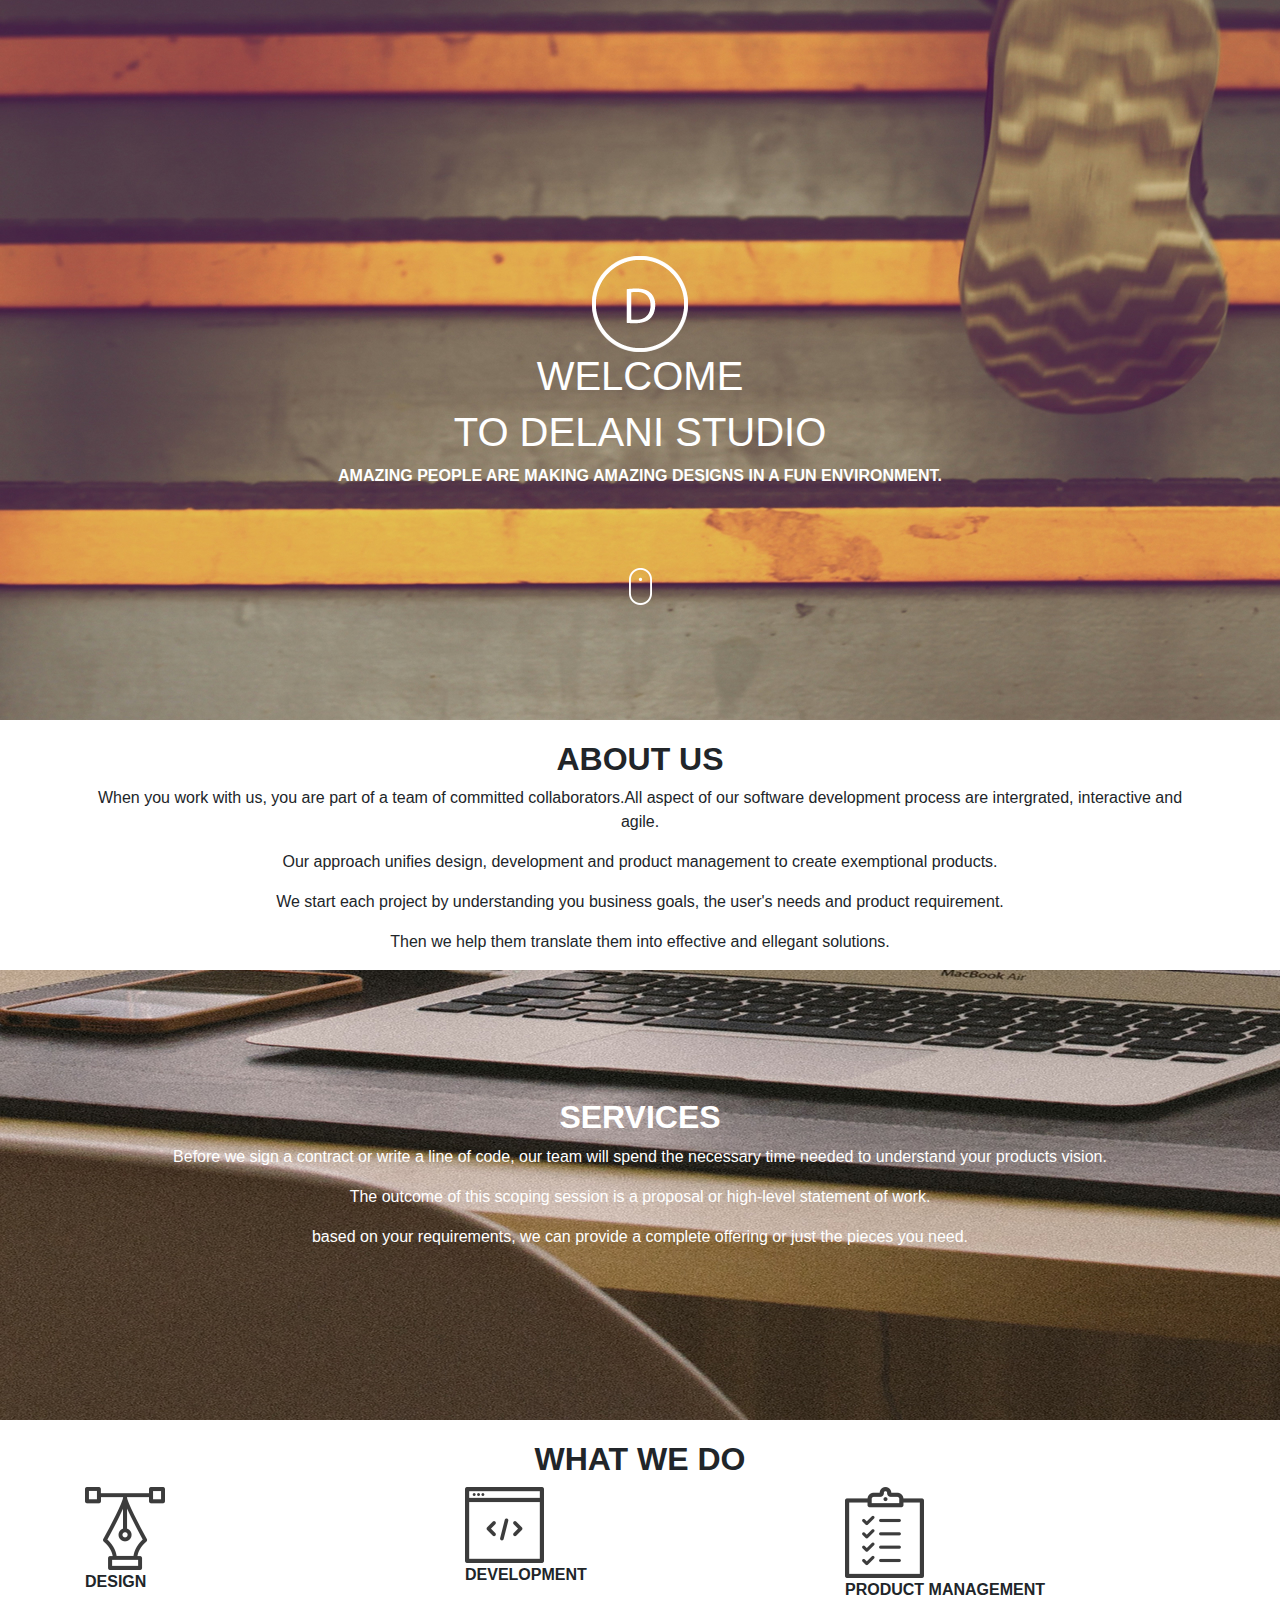
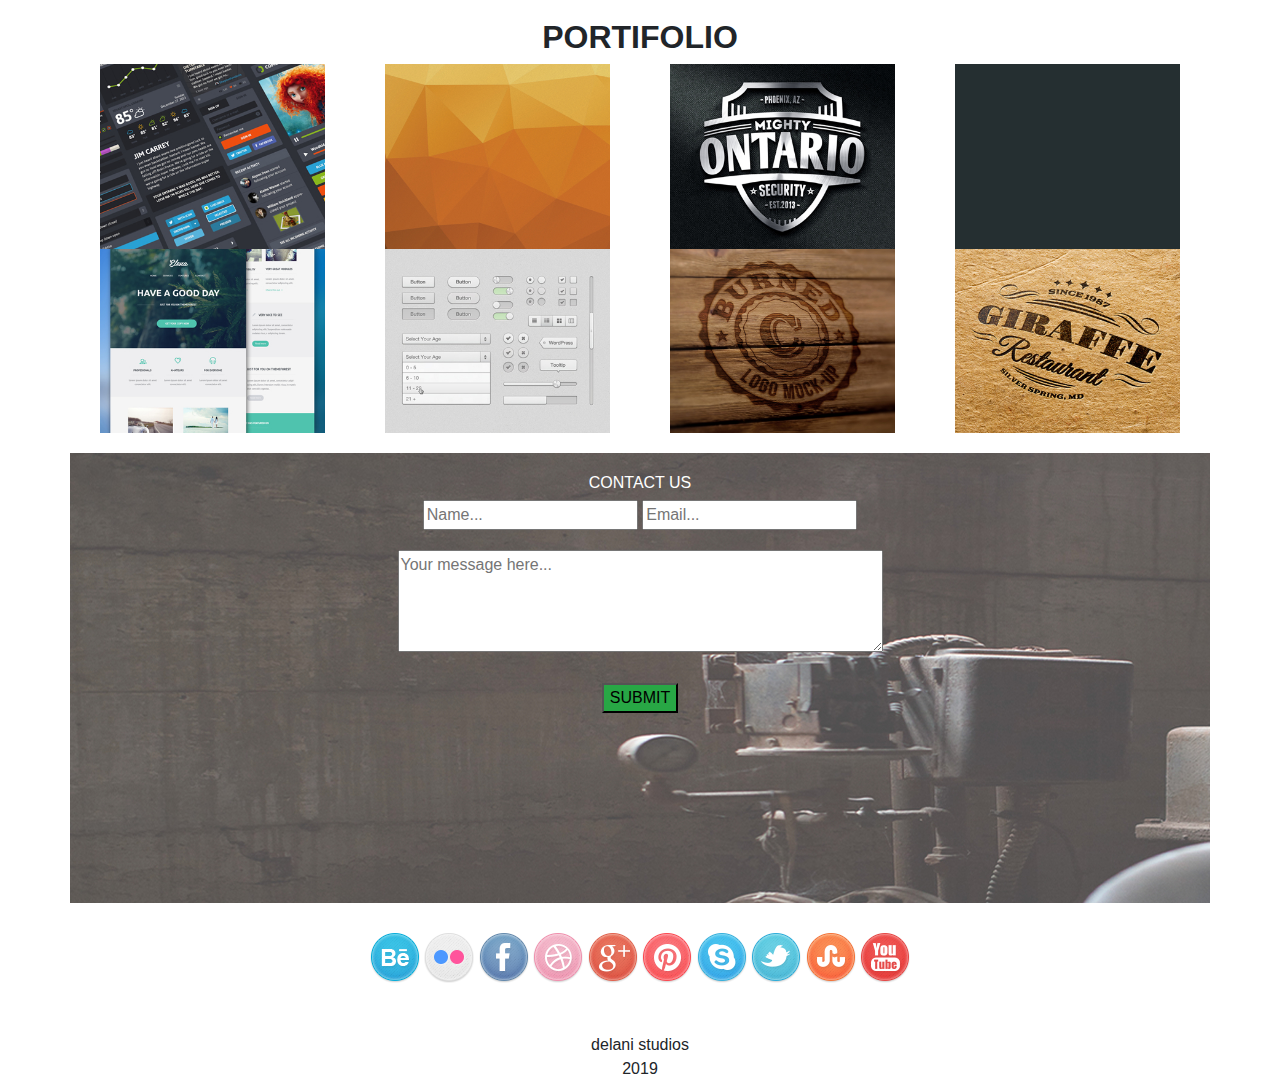
==== index.html @ 41ad9b21 "deleted the previous index.html" ====
<!DOCTYPE html>
<html lang="en">
  <head>
    <meta charset="UTF-8" />
    <meta name="viewport" content="width=device-width, initial-scale=1.0" />
    <meta http-equiv="X-UA-Compatible" content="ie=edge" />
    <title>Delani Studios</title>
    <link rel="stylesheet" href="css/bootstrap.css" />
    <link rel="stylesheet" href="css/styles.css" type="text/css" />
  </head>
  <body>
    <div class="para">
      <div class="intro">
        <img src="images/logo.png" alt="logo" />
        <h1>WELCOME</h1>
        <h1>TO DELANI STUDIO</h1>
        <p>AMAZING PEOPLE ARE MAKING AMAZING DESIGNS IN A FUN ENVIRONMENT.</p>
      </div>
      <div class="mouse">
        <img src="images/mouse_click.png" alt="mouse_click" />
      </div>
    </div>
    <div class="container">
      <div class="about">
        <h2>ABOUT US</h2>
        <p>
          When you work with us, you are part of a team of committed
          collaborators.All aspect of our software development process are
          intergrated, interactive and agile.
        </p>
        <p>
          Our approach unifies design, development and product management to
          create exemptional products.
        </p>
        <p>
          We start each project by understanding you business goals, the user's
          needs and product requirement.
        </p>
        <p>
          Then we help them translate them into effective and ellegant
          solutions.
        </p>
      </div>
    </div>
    <div class="services">
      <div id="services">
        <h2>SERVICES</h2>
        <p>
          Before we sign a contract or write a line of code, our team will spend
          the necessary time needed to understand your products vision.
        </p>
        <p>
          The outcome of this scoping session is a proposal or high-level
          statement of work. 
          <p>based on your requirements, we can provide a
          complete offering or just the pieces you need. </p>
        </p>
      </div>
    </div>
    
    <div class="container doing">
        <h2>WHAT WE DO</h2>
        <div class="row">
          <div class="col-md-4">
            <figure class="image-hover">
                  <img src="images/design_icon.png" class="image001">
                  <figcaption>DESIGN</figcaption>
              <div class="para001">
                  <p>Our design practice offers a full range of services including brand strategy,interaction and
                    visual design and
                    user experience testing.
                    Throughout your projects,our designers create and implement visual design and workflows,solicit
                    users feedback
                    and work with you to make sure what gets build is what is needed</p>
              </div>
            </figure>
          </div>
          <div class="col-md-4">
            <figure>
                <img src="images/dev_icon.png" class="image002">
                <figcaption>DEVELOPMENT</figcaption>
              <div class="para002">
                  <P>All engineers are fluent in the latest enterprise,mobile and web development technologies.<br>
                    They collaborate with your team to write and improve code on a daily basis,using proven
                    practices such as
                    test-driven development and pair programming.<p>
              </div>
            </figure>
          </div>
          <div class="col-md-4">
            <figure>
                <img src="images/product_icon.png" class="image003">
                <figcaption>PRODUCT MANAGEMENT</figcaption>
                <div class="para003">
                    <p>Planning and development is iterative. Because we are constantly coding and testing,the products
                      we build are
                      always ready to go live
                      the iterative process allows for changes as business requirements revolve</p>
                </div>
            </figure>
          </div>
        </div>
      </div>
      <div class="container">
        <h2>PORTIFOLIO</h2>
        <div class="row top">
                <div class="col-md-3">
         <div class="container croseover">
            <img src="images/work1.jpg" class="image img-fluid" >
            <div class="middle">
                <div class="road">Project App</div>
            </div>
          </div>
        </div>
        <div class="col-md-3">
          <div class="container croseover">
               <img src="images/work2.jpg"  class="image img-fluid">
               <div class="middle">
                   <div class="road">Project Orange</div>
               </div>
             </div>
           </div>
             <div class="col-md-3">
              <div class="container  croseover">
                   <img src="images/work3.jpg"  class="image img-fluid" >
                   <div class="middle">
                       <div class="road">Mighty Ontario</div>
               </div>
               </div>
           </div>
               <div class="col-md-3">
             <div class="container  croseover">
                       <img src="images/work4.jpg" class="image  img-fluid">
                       <div class="middle">
                           <div class="road">Project Black</div>
                       </div>
                   </div>
               </div>
               </div>
               <div class="row">
                       <div class="col-md-3">
                    <div class="container croseover">
                       <img src="images/work5.jpg" class="image  img-fluid">
                           <div class="middle">
                               <div class="road">Project Elexa</div>
                       </div>
                   </div>
               </div>
                   <div class="col-md-3">
                  <div class="container croseover">
                               <img src="images/work6.jpg" class="image img-fluid">
                               <div class="middle">
                                   <div class="road">Scroller</div>
                     </div>
                </div>
               </div>
                <div class="col-md-3">
              <div class="container croseover">
                       <img src="images/work7.jpg" class="image img-fluid">
                       <div class="middle">
                           <div class="road">Burned</div>
                   </div>
               </div>
           </div>
               <div class="col-md-3">
              <div class="container  croseover">
                       <img src="images/work8.jpg" class="image  img-fluid">
                           <div class="middle">
                               <div class="road">Giraffe</div>
                    </div>
               </div>
           </div>
           </div>
     </div>
     <div class="container">
       <div class="row">
         <div class="contact">
            <h6>CONTACT US</h6>
            <form id="contactUs">
                <div id="info">
                    <input id="name" type="text" placeholder="Name...">
                    <input id="email" type="text" placeholder="Email..."> <br>
                </div> 
                <textarea id="textarea" type="text" placeholder="Your message here..." cols="50" rows="4"></textarea>
                <br></br>
                <button id="button" class="bg-success" onclick="submit">SUBMIT</button>
            </form>
         </div>
       </div>
     </div>
     <div class="container-fluid  socio">
        <img src="images/behance.png" alt="" class="img-fluid">
        <img src="images/flickr.png" alt="" class="img-fluid">
        <img src="images/facebook.png" alt="" class="img-fluid">
       <img src="images/dribble.png" alt="" class="img-fluid">
       <img src="images/g_plus.png" alt="" class="img-fluid">
       <img src="images/pinterest.png" alt="" class="img-fluid">
       <img src="images/skype.png" alt="" class="img-fluid">
       <img src="images/twitter.png" alt="" class="img-fluid">
       <img src="images/stumble_upon.png" alt="" class="img-fluid">
       <img src="images/you_tube.png" alt="" class="img-fluid">
</div>
<footer>
  <div>
    delani studios <br>
    2019
  </div>
</footer>
    
      <script src="js/jquery-3.3.1.js"></script>
      <script src="js/script.js"></script>
  </body>
</html>
---- css/styles.css ----
.para {
  background-image: url("/images/h_img.jpg");
  background-repeat: no-repeat;
  height: 80vh;
}

.intro {
  text-align: center;
  color: white;
  padding-top: 20%;
  font-weight: bolder;
}
.mouse {
  text-align: center;
  padding: 5%;
}
.about {
  text-align: center;
  padding-top: 20px;
}
h2 {
  font-weight: bolder;
  text-align: center;
}
.services {
  background-image: url("/images/s_image.jpg");
  background-repeat: no-repeat;
  height: 50vh;
}
#services {
  text-align: center;
  padding-top: 10%;
  color: white;
}
.doing {
  padding-top: 20px;
}
figcaption {
  font-weight: bolder;
}
.contact {
  background-image: url("/images/c_image.jpg");
  background-repeat: no-repeat;
  height: 50vh;
  width: 200vh;
  margin-top: 20px;
  padding-top: 20px;
  color: white;
  text-align: center;
}
.socio{
  display: block;
  margin-top: 30px;
  text-align: center;
  
}
footer{
  text-align: center;
  margin-top: 50px;
}
#info{
  padding-bottom: 20px;
}
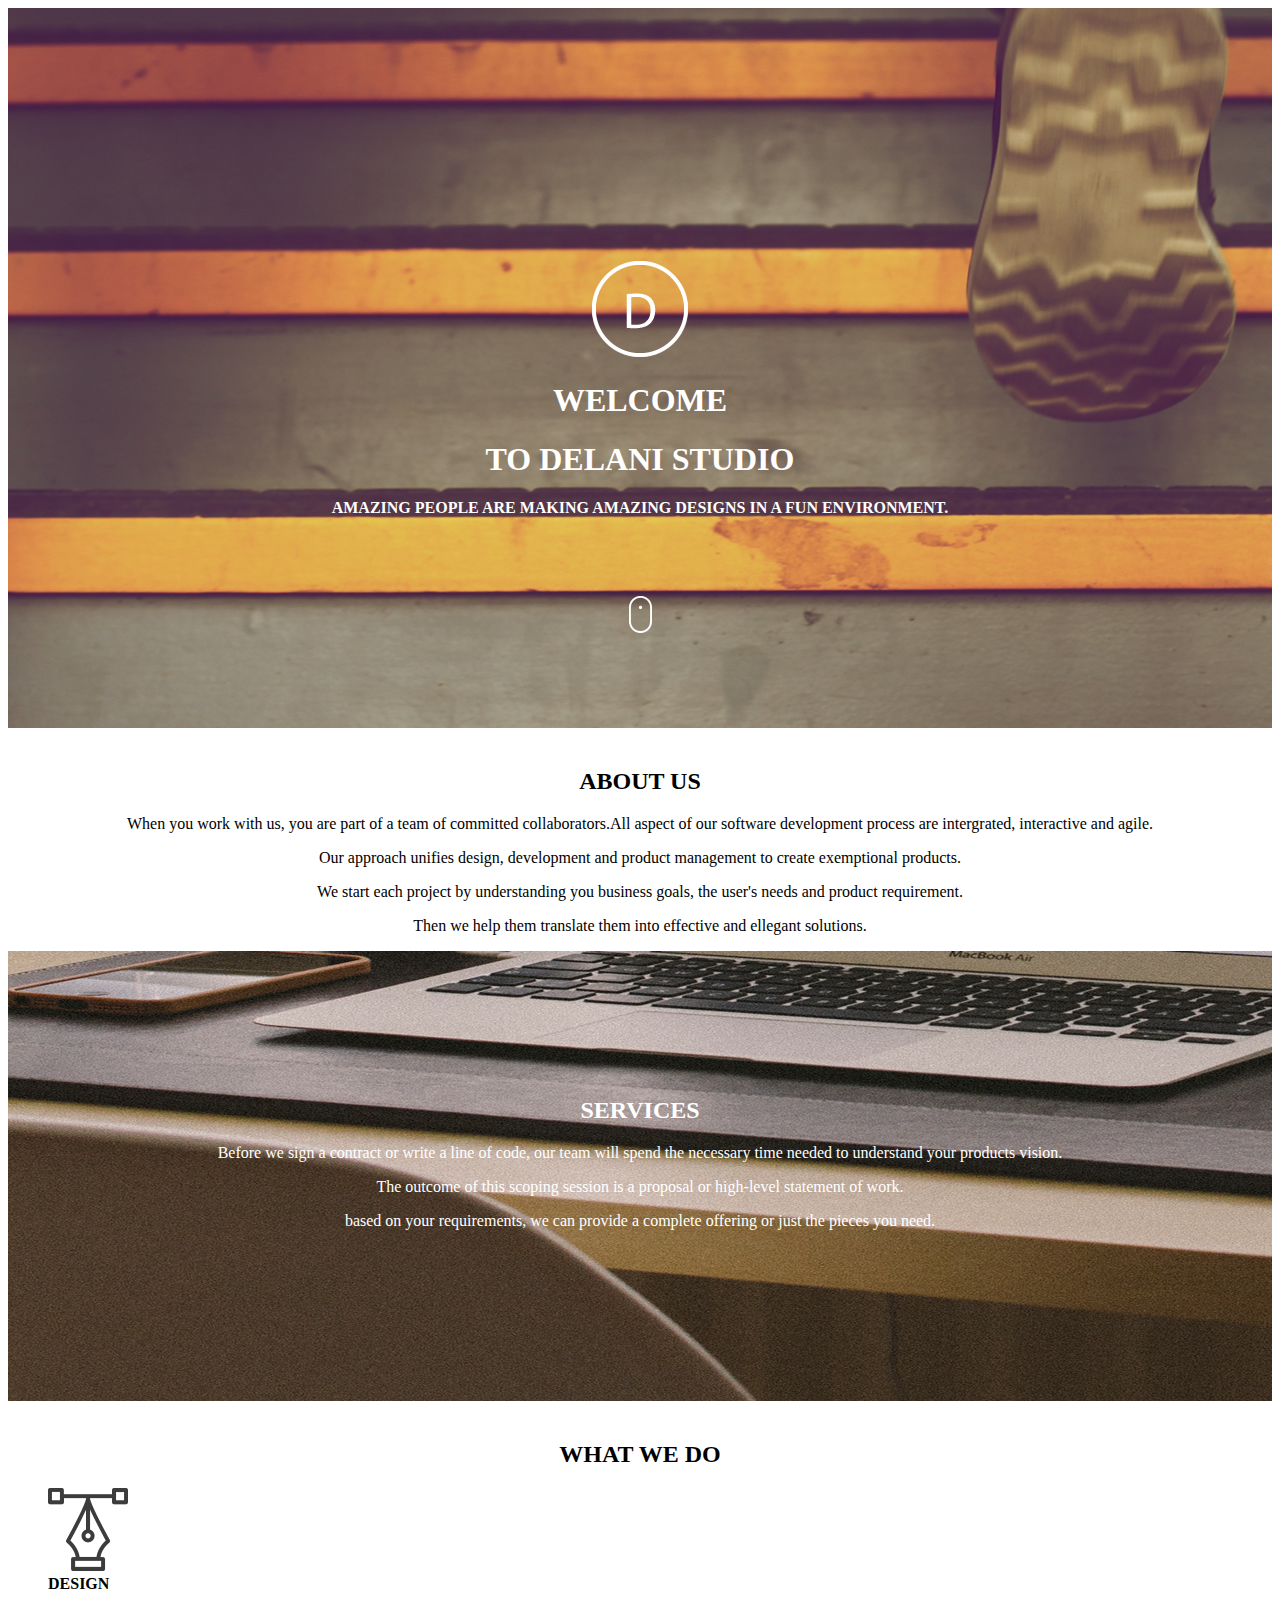
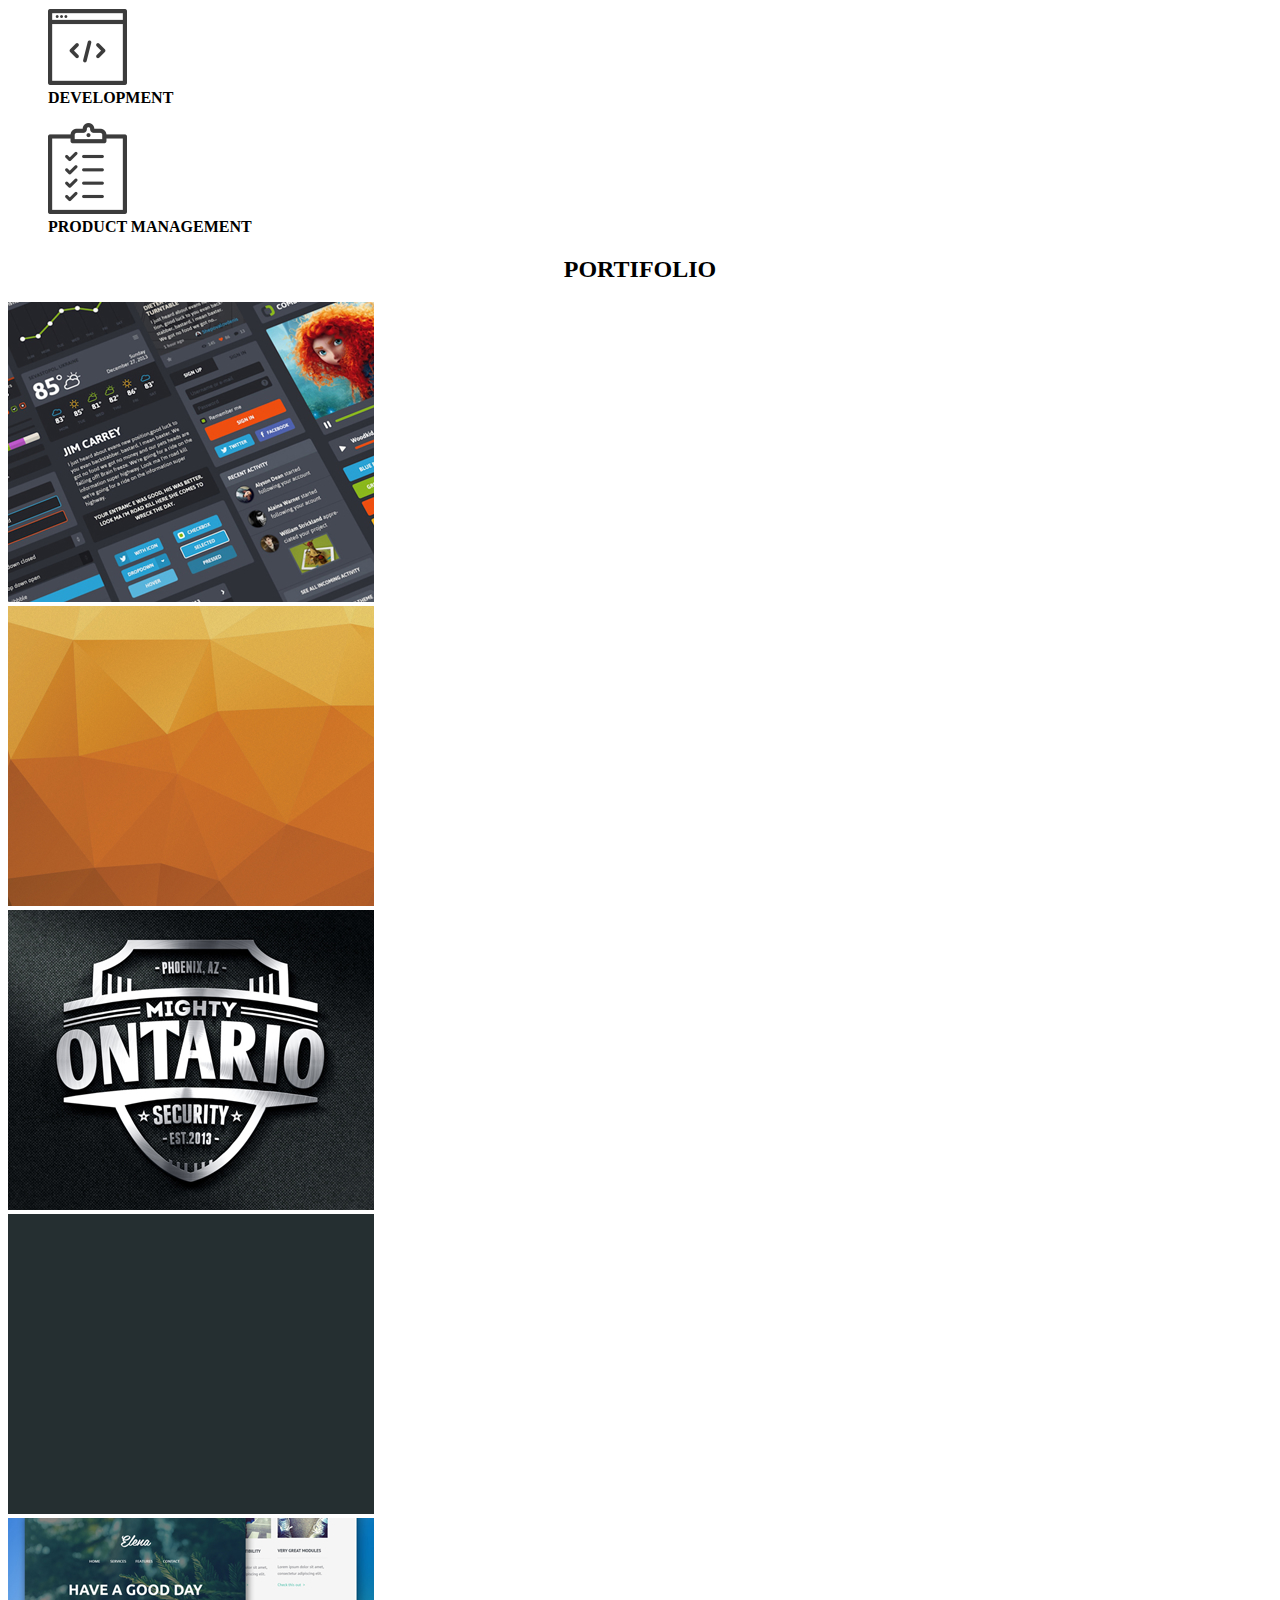
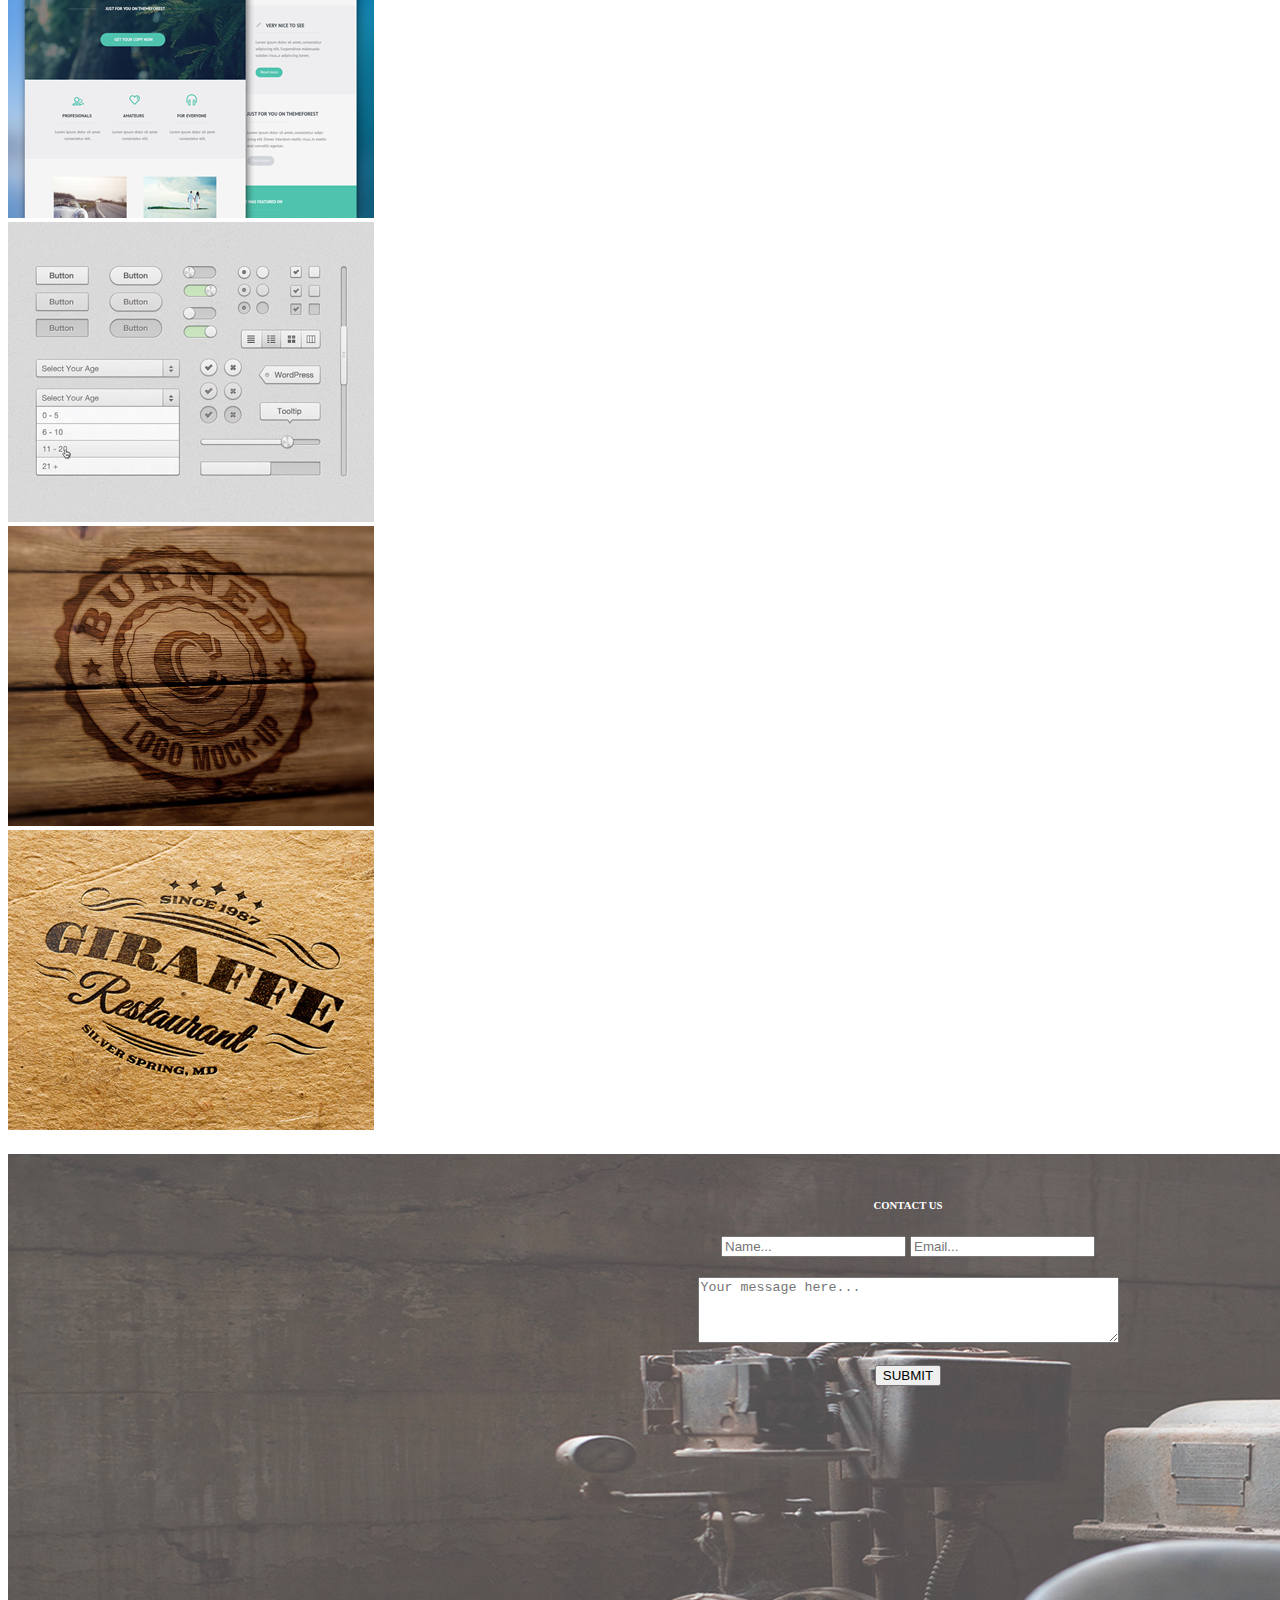
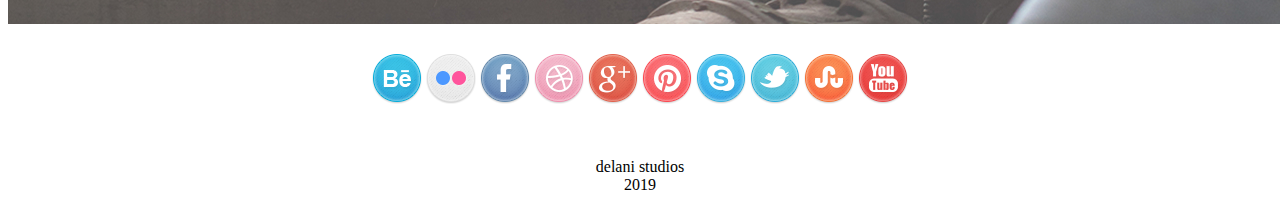
==== commit 04127ddf: "linked bootstrap.min" ====
--- a/index.html
+++ b/index.html
@@ -5,7 +5,7 @@
     <meta name="viewport" content="width=device-width, initial-scale=1.0" />
     <meta http-equiv="X-UA-Compatible" content="ie=edge" />
     <title>Delani Studios</title>
-    <link rel="stylesheet" href="css/bootstrap.css" />
+    <link rel="stylesheet" href="css/bootstrap.min.css" />
     <link rel="stylesheet" href="css/styles.css" type="text/css" />
   </head>
   <body>
--- a/css/styles.css
+++ b/css/styles.css
@@ -1,5 +1,5 @@
 .para {
-  background-image: url("/images/h_img.jpg");
+  background-image: url("../images/h_img.jpg");
   background-repeat: no-repeat;
   height: 80vh;
 }
@@ -23,7 +23,7 @@
   text-align: center;
 }
 .services {
-  background-image: url("/images/s_image.jpg");
+  background-image: url("../images/s_image.jpg");
   background-repeat: no-repeat;
   height: 50vh;
 }
@@ -39,7 +39,7 @@
   font-weight: bolder;
 }
 .contact {
-  background-image: url("/images/c_image.jpg");
+  background-image: url("../images/c_image.jpg");
   background-repeat: no-repeat;
   height: 50vh;
   width: 200vh;
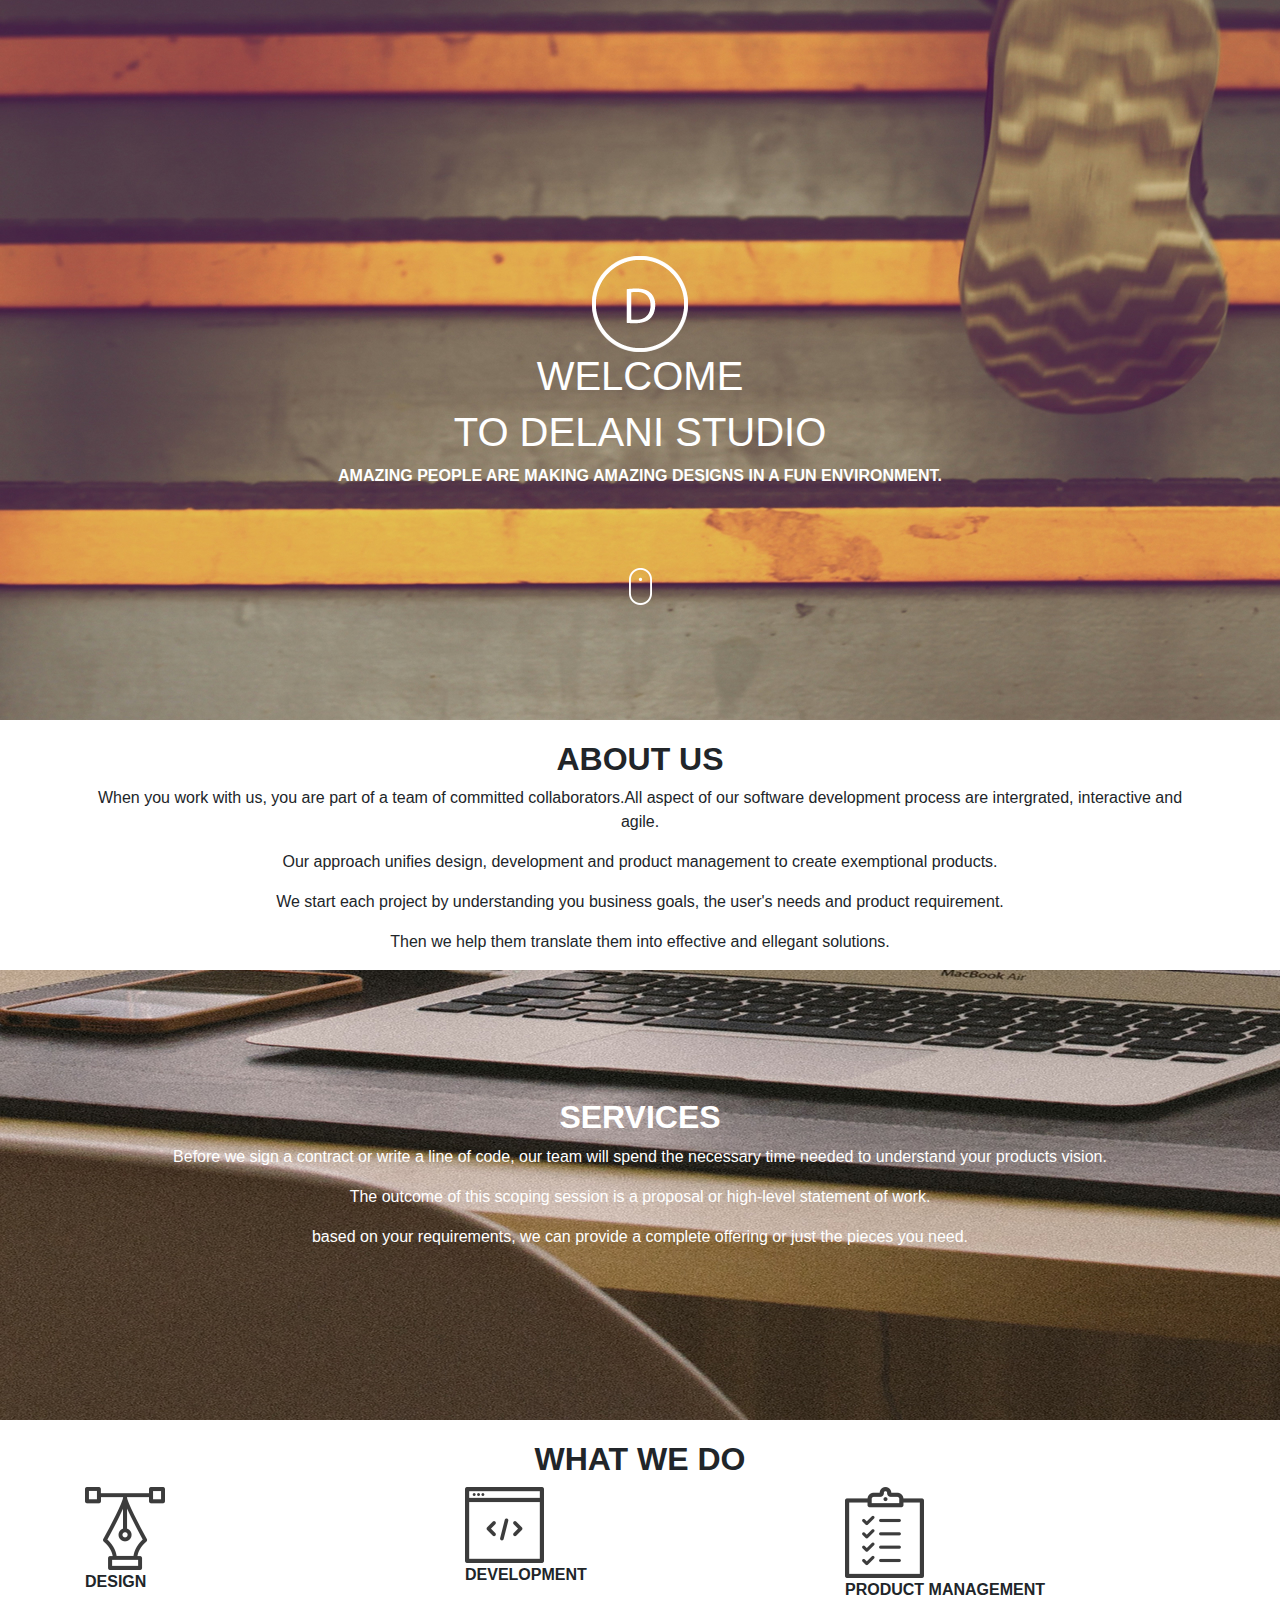
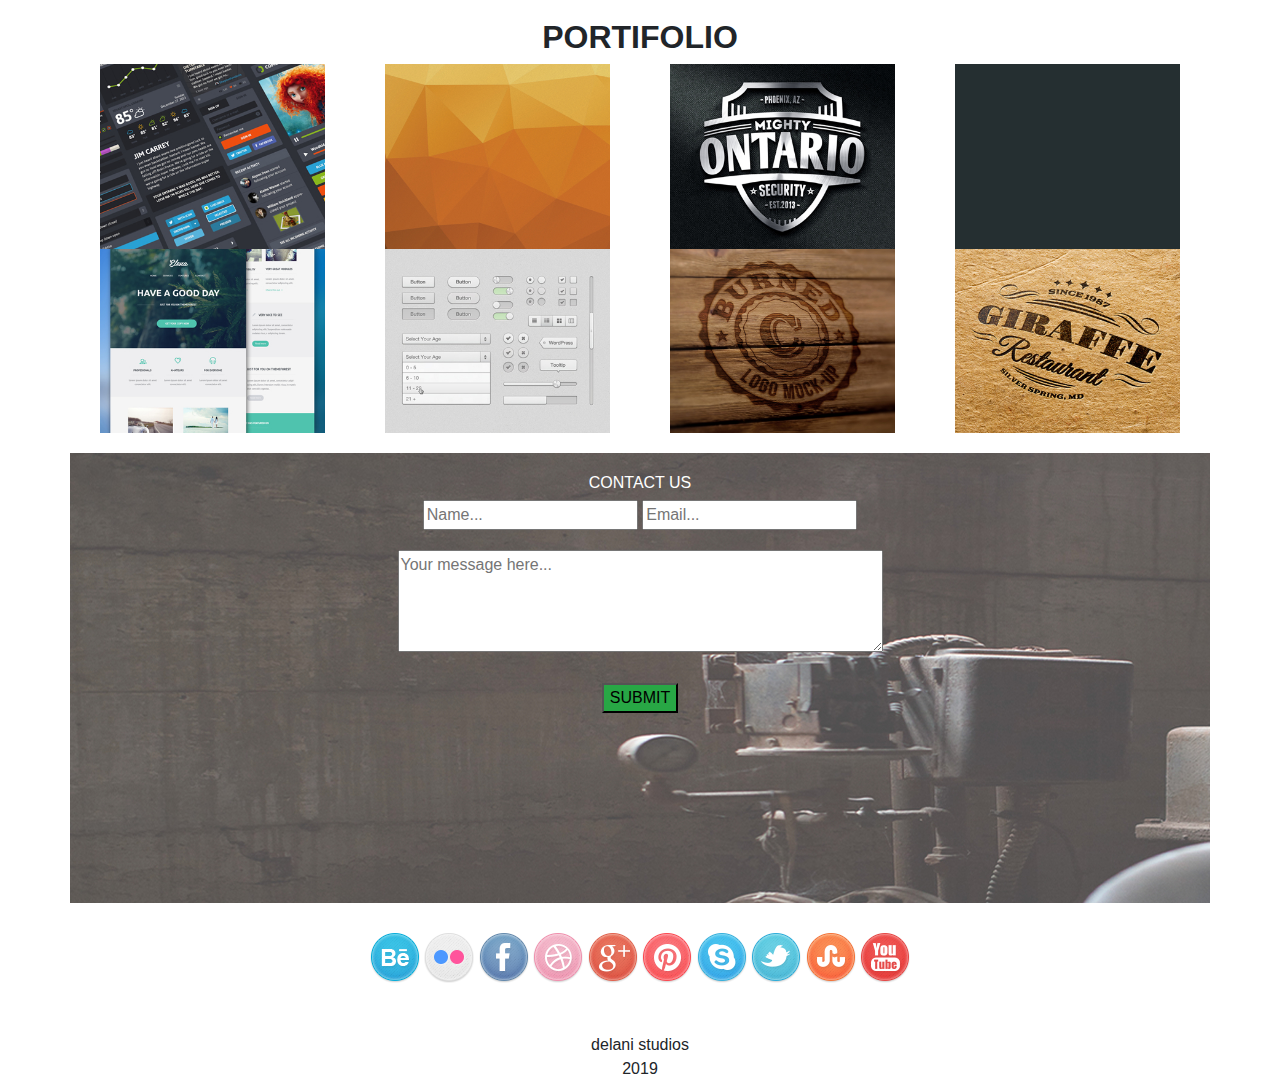
==== commit 4fd3b90e: "changes in index html portfolio" ====
--- a/index.html
+++ b/index.html
@@ -106,68 +106,53 @@
         <div class="row top">
                 <div class="col-md-3">
          <div class="container croseover">
-            <img src="images/work1.jpg" class="image img-fluid" >
-            <div class="middle">
+            <img src="images/work1.jpg" class="image img-fluid" >   
                 <div class="road">Project App</div>
-            </div>
           </div>
         </div>
         <div class="col-md-3">
           <div class="container croseover">
                <img src="images/work2.jpg"  class="image img-fluid">
-               <div class="middle">
                    <div class="road">Project Orange</div>
-               </div>
              </div>
            </div>
              <div class="col-md-3">
               <div class="container  croseover">
                    <img src="images/work3.jpg"  class="image img-fluid" >
-                   <div class="middle">
                        <div class="road">Mighty Ontario</div>
-               </div>
                </div>
            </div>
                <div class="col-md-3">
              <div class="container  croseover">
                        <img src="images/work4.jpg" class="image  img-fluid">
-                       <div class="middle">
                            <div class="road">Project Black</div>
-                       </div>
                    </div>
                </div>
                </div>
                <div class="row">
                        <div class="col-md-3">
                     <div class="container croseover">
-                       <img src="images/work5.jpg" class="image  img-fluid">
-                           <div class="middle">
+                       <img src="images/work5.jpg" class="image  img-fluid">    
                                <div class="road">Project Elexa</div>
-                       </div>
                    </div>
                </div>
                    <div class="col-md-3">
                   <div class="container croseover">
                                <img src="images/work6.jpg" class="image img-fluid">
-                               <div class="middle">
                                    <div class="road">Scroller</div>
                      </div>
-                </div>
                </div>
                 <div class="col-md-3">
               <div class="container croseover">
-                       <img src="images/work7.jpg" class="image img-fluid">
-                       <div class="middle">
+                       <img src="images/work7.jpg" class="image img-fluid">              
                            <div class="road">Burned</div>
-                   </div>
                </div>
            </div>
                <div class="col-md-3">
               <div class="container  croseover">
                        <img src="images/work8.jpg" class="image  img-fluid">
-                           <div class="middle">
                                <div class="road">Giraffe</div>
-                    </div>
+
                </div>
            </div>
            </div>
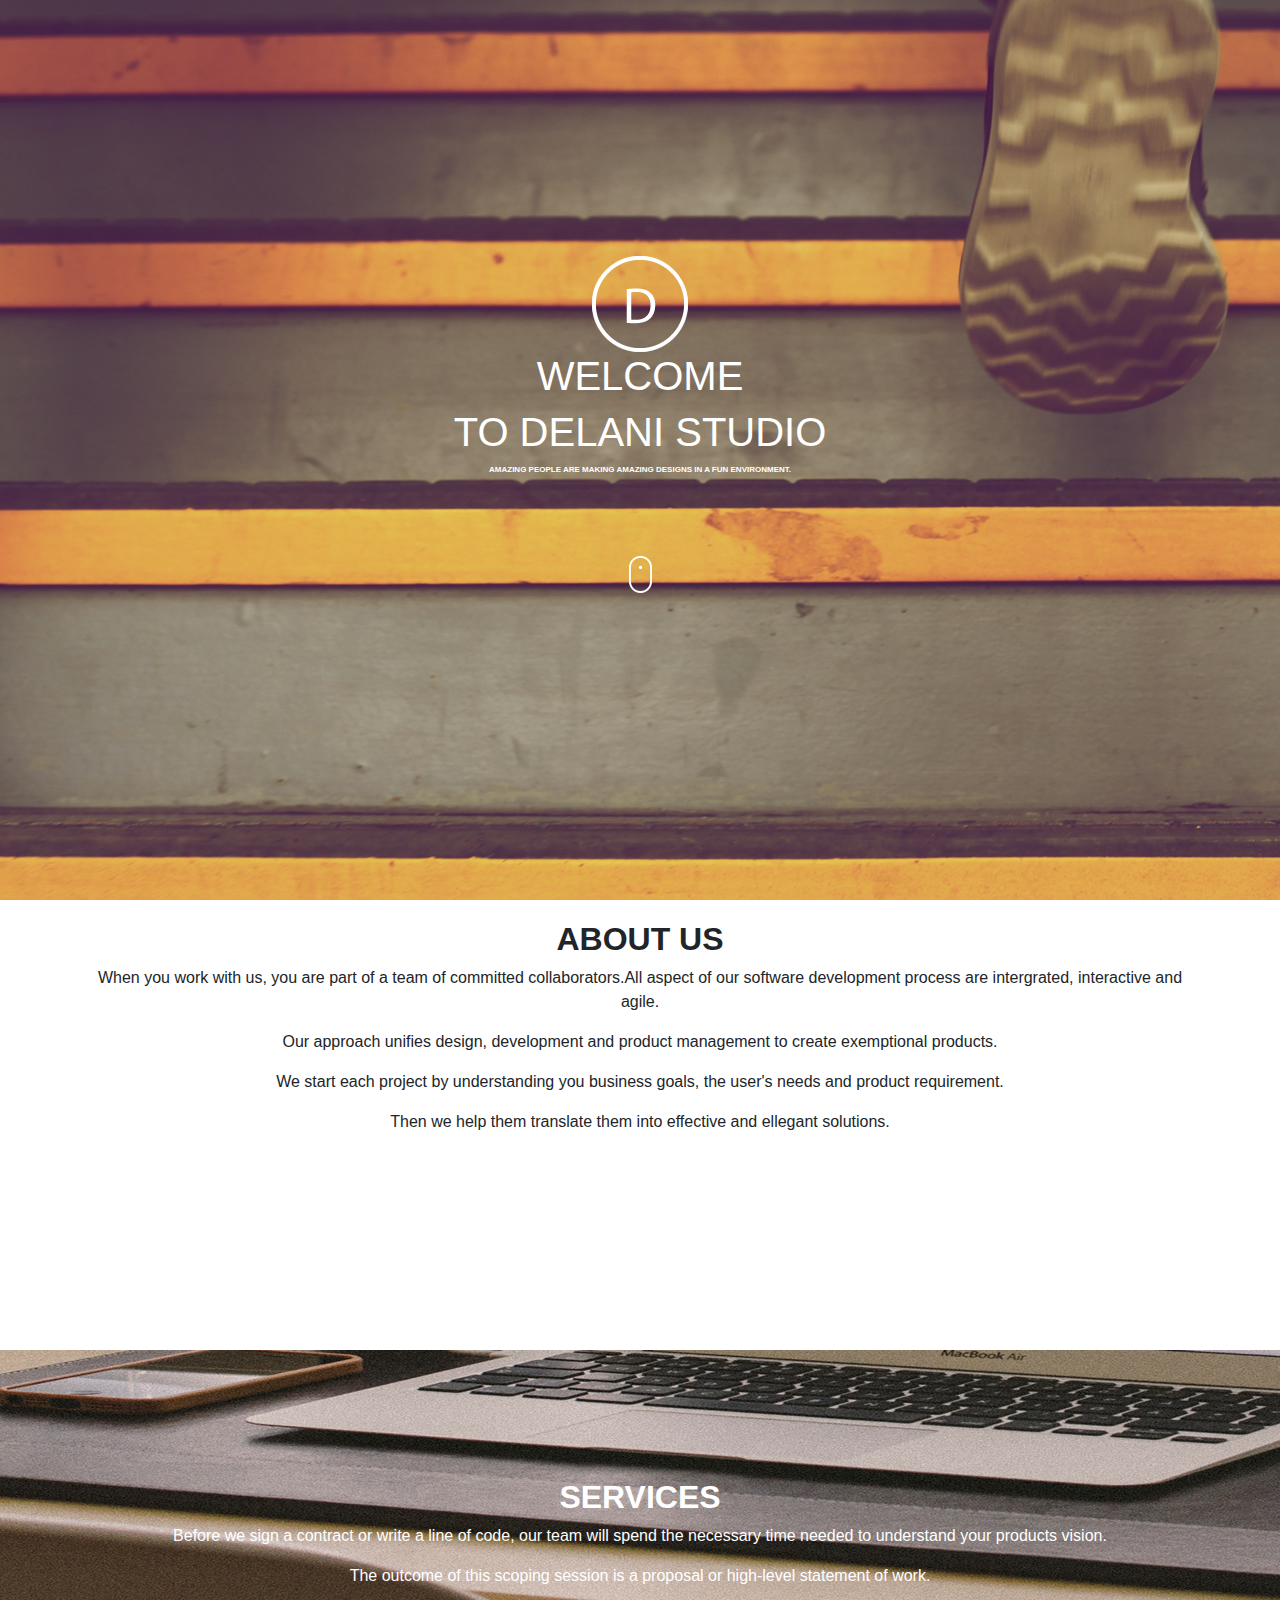
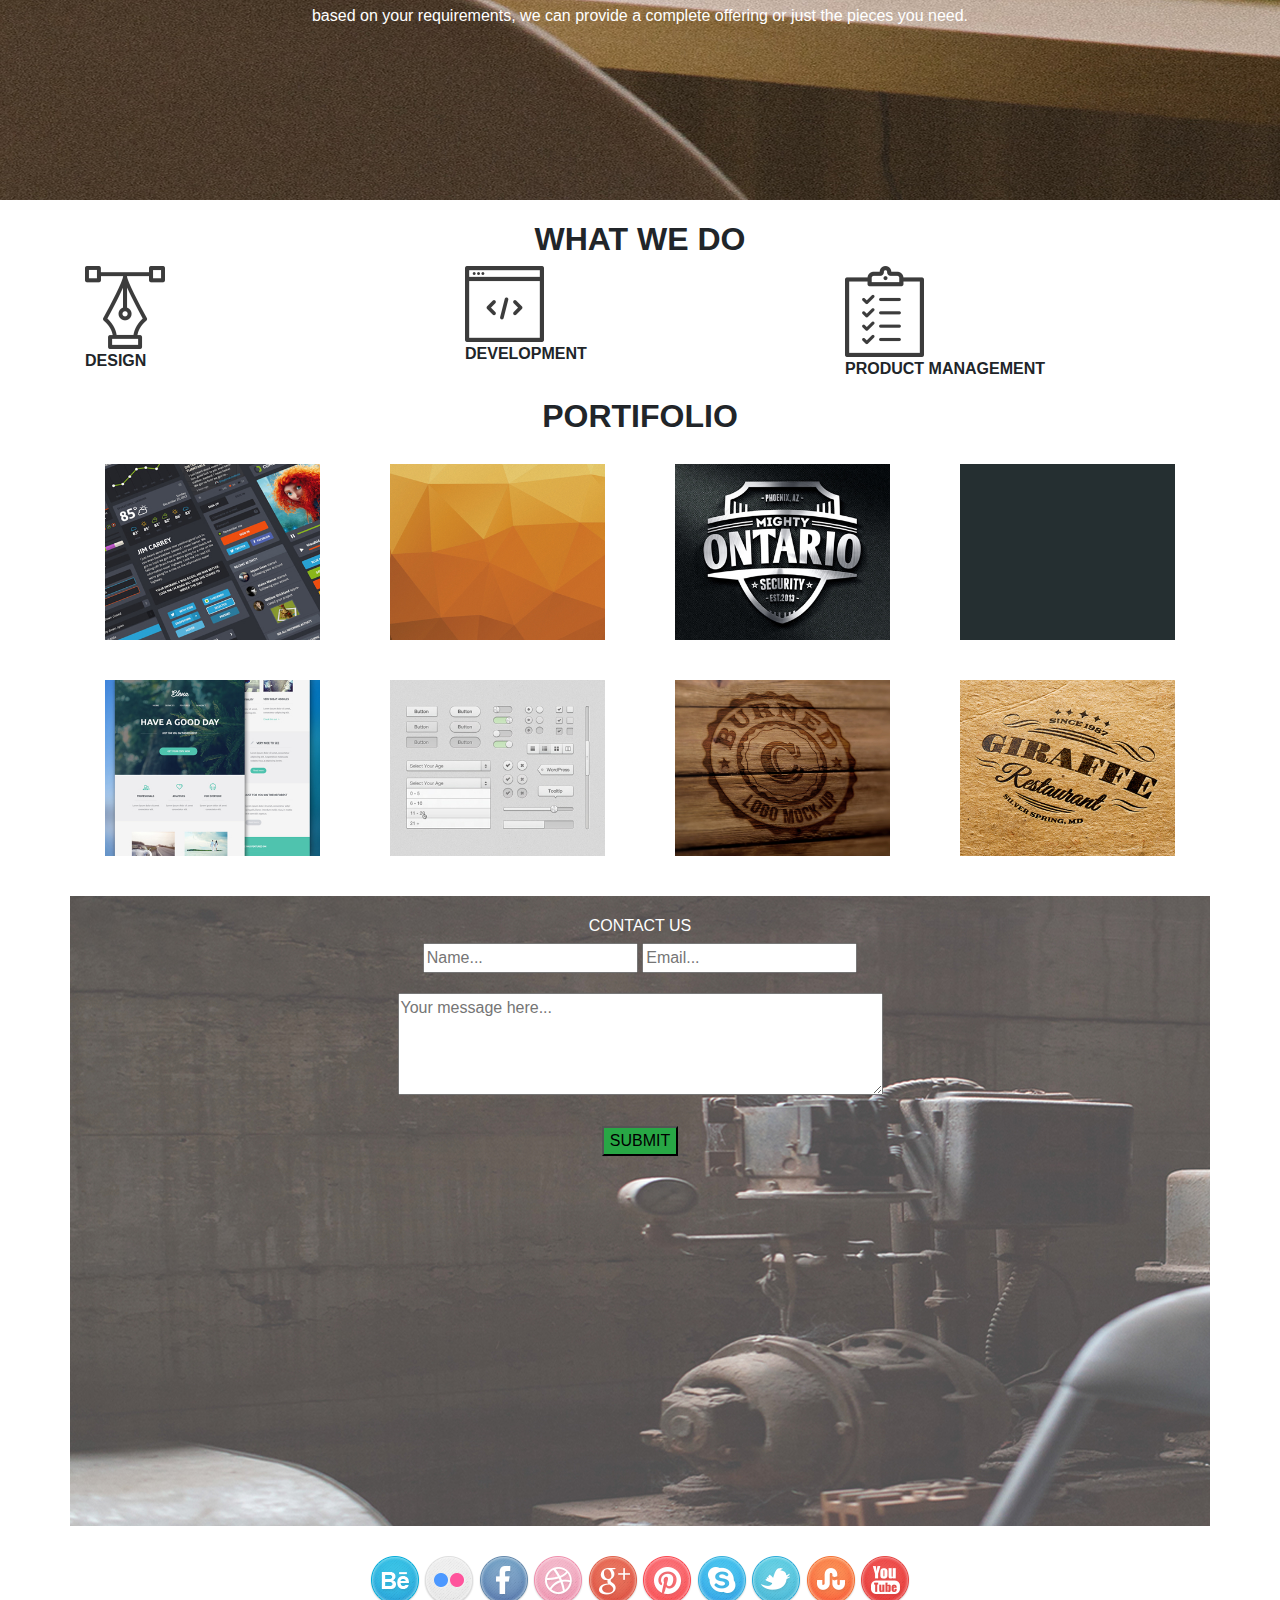
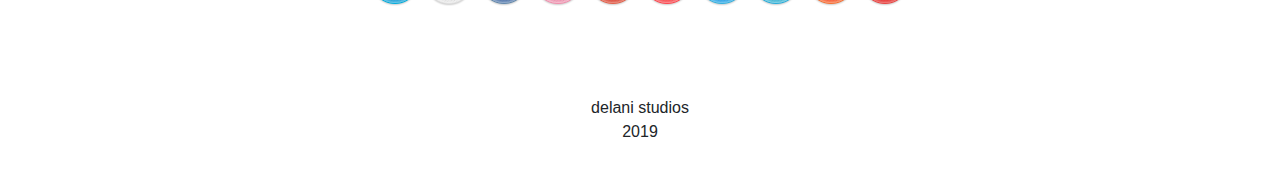
==== commit f1f2e3c6: "changed and a hover effect" ====
--- a/index.html
+++ b/index.html
@@ -139,19 +139,19 @@
                    <div class="col-md-3">
                   <div class="container croseover">
                                <img src="images/work6.jpg" class="image img-fluid">
-                                   <div class="road">Scroller</div>
+                                   <div class="road">Scroller project</div>
                      </div>
                </div>
                 <div class="col-md-3">
               <div class="container croseover">
                        <img src="images/work7.jpg" class="image img-fluid">              
-                           <div class="road">Burned</div>
+                           <div class="road">Burned project</div>
                </div>
            </div>
                <div class="col-md-3">
               <div class="container  croseover">
                        <img src="images/work8.jpg" class="image  img-fluid">
-                               <div class="road">Giraffe</div>
+                               <div class="road">Giraffe project</div>
 
                </div>
            </div>
--- a/css/styles.css
+++ b/css/styles.css
@@ -1,7 +1,7 @@
 .para {
   background-image: url("../images/h_img.jpg");
   background-repeat: no-repeat;
-  height: 80vh;
+  height: 100vh;
 }
 
 .intro {
@@ -9,6 +9,7 @@
   color: white;
   padding-top: 20%;
   font-weight: bolder;
+  font-size: 50%;
 }
 .mouse {
   text-align: center;
@@ -17,6 +18,7 @@
 .about {
   text-align: center;
   padding-top: 20px;
+  height:50vh;
 }
 h2 {
   font-weight: bolder;
@@ -41,7 +43,7 @@
 .contact {
   background-image: url("../images/c_image.jpg");
   background-repeat: no-repeat;
-  height: 50vh;
+  height: 70vh;
   width: 200vh;
   margin-top: 20px;
   padding-top: 20px;
@@ -52,12 +54,30 @@
   display: block;
   margin-top: 30px;
   text-align: center;
+  height: 10vh;
   
 }
 footer{
   text-align: center;
   margin-top: 50px;
+  height: 10vh;
 }
 #info{
   padding-bottom: 20px;
+}
+.road{
+  position: absolute;
+  top: 10%;
+  color:white;
+  text-align: center;
+  right: 20%;
+  font-size: 20px;
+  border-style: solid;
+  border-width: 5px;
+  padding: 60px 20px;
+  
+  background-color: rgba(0, 0, 0, 0.6);
+}
+.croseover{
+  padding: 20px;
 }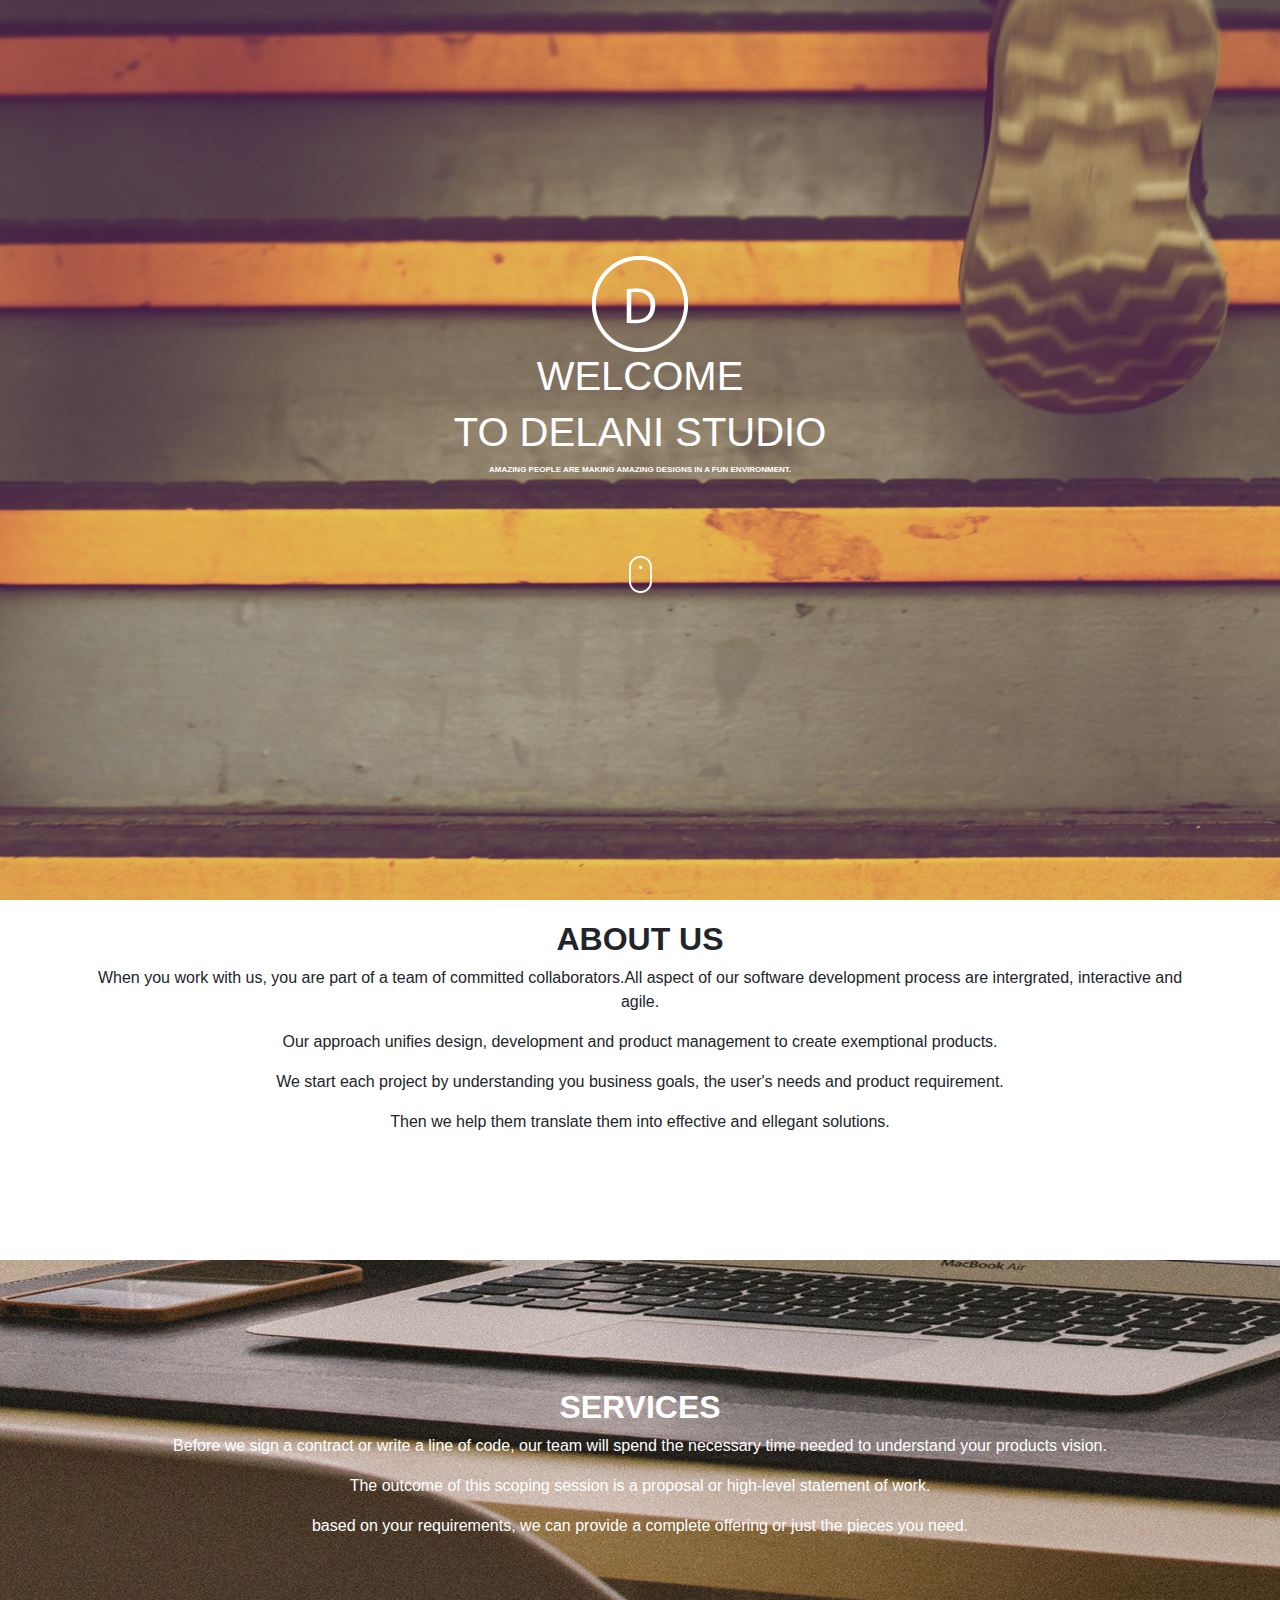
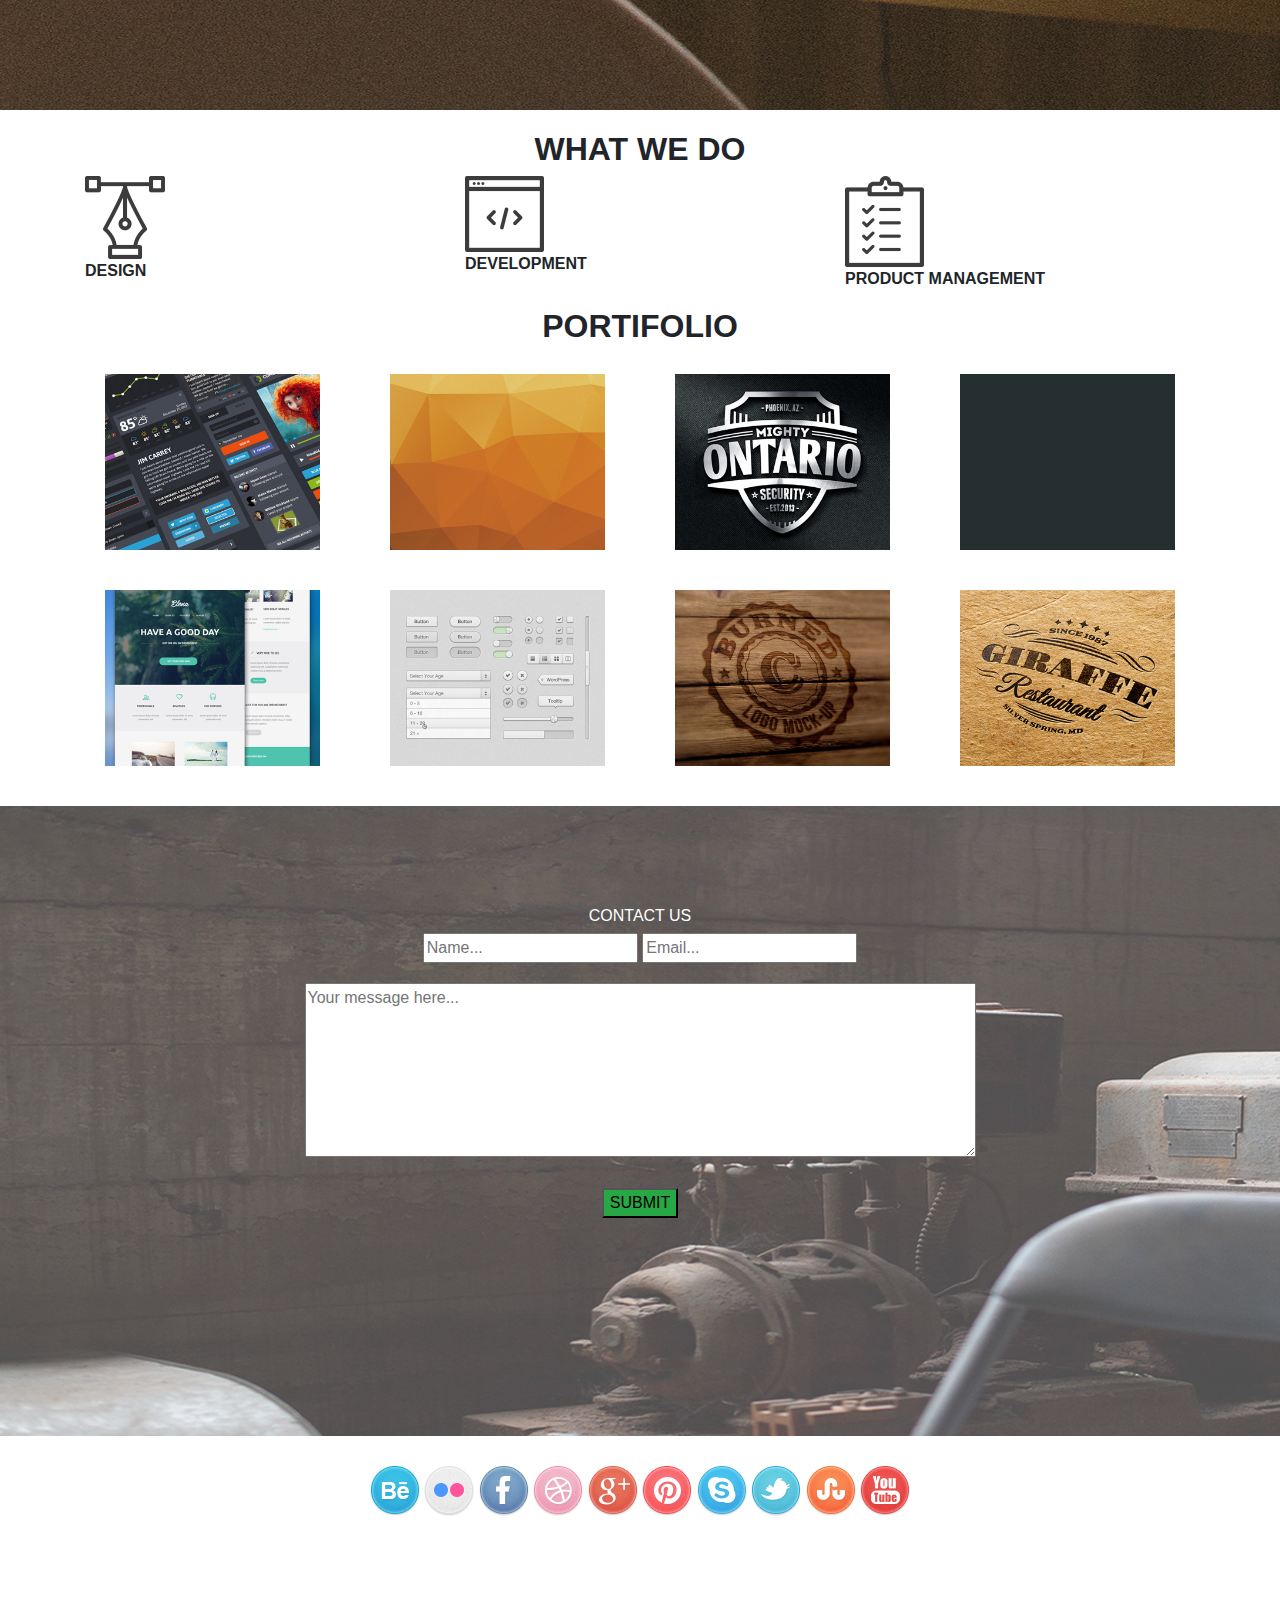
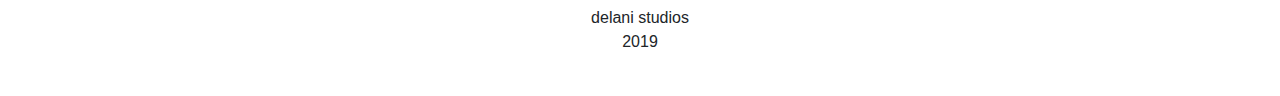
==== commit 996a872b: "changes style.css" ====
--- a/index.html
+++ b/index.html
@@ -157,7 +157,7 @@
            </div>
            </div>
      </div>
-     <div class="container">
+     <div class="container-fluid">
        <div class="row">
          <div class="contact">
             <h6>CONTACT US</h6>
@@ -166,7 +166,7 @@
                     <input id="name" type="text" placeholder="Name...">
                     <input id="email" type="text" placeholder="Email..."> <br>
                 </div> 
-                <textarea id="textarea" type="text" placeholder="Your message here..." cols="50" rows="4"></textarea>
+                <textarea id="textarea" type="text" placeholder="Your message here..." cols="70" rows="7"></textarea>
                 <br></br>
                 <button id="button" class="bg-success" onclick="submit">SUBMIT</button>
             </form>
--- a/css/styles.css
+++ b/css/styles.css
@@ -18,7 +18,7 @@
 .about {
   text-align: center;
   padding-top: 20px;
-  height:50vh;
+  height:40vh;
 }
 h2 {
   font-weight: bolder;
@@ -46,7 +46,7 @@
   height: 70vh;
   width: 200vh;
   margin-top: 20px;
-  padding-top: 20px;
+  padding-top: 100px;
   color: white;
   text-align: center;
 }
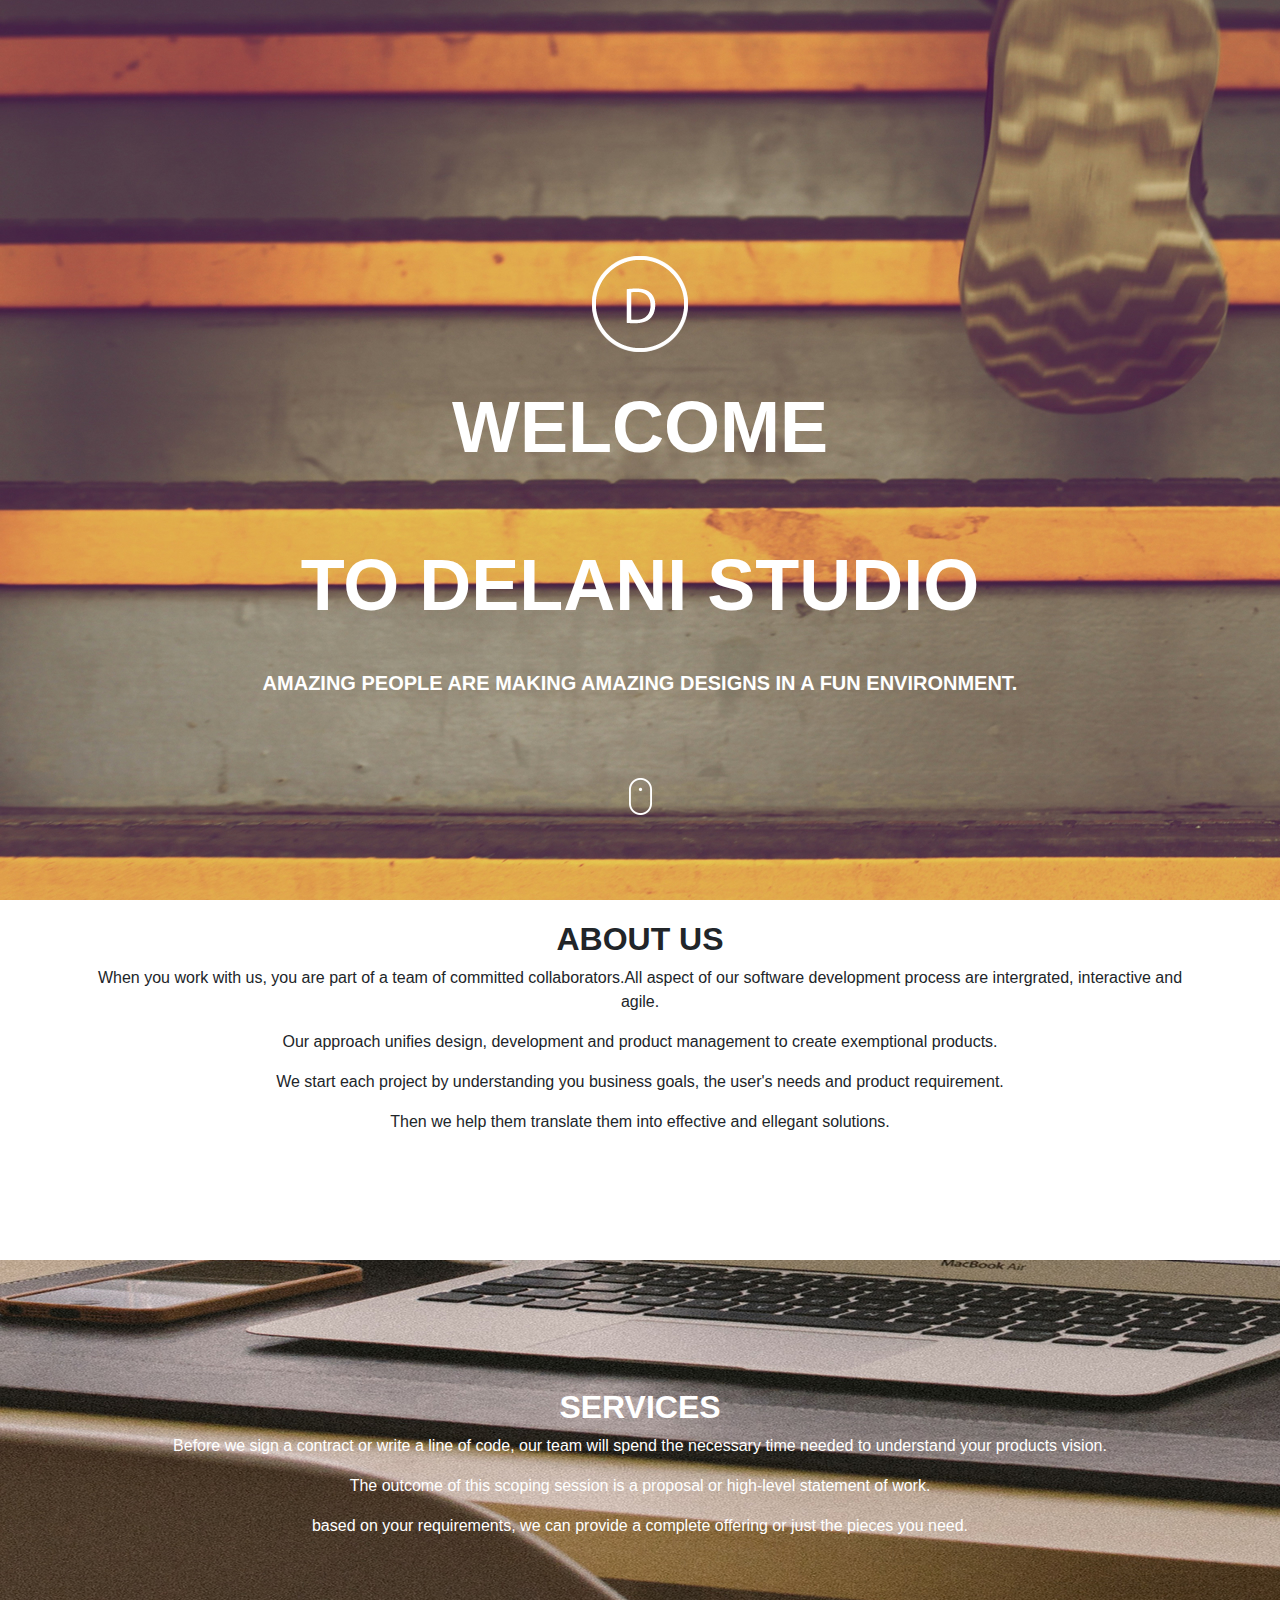
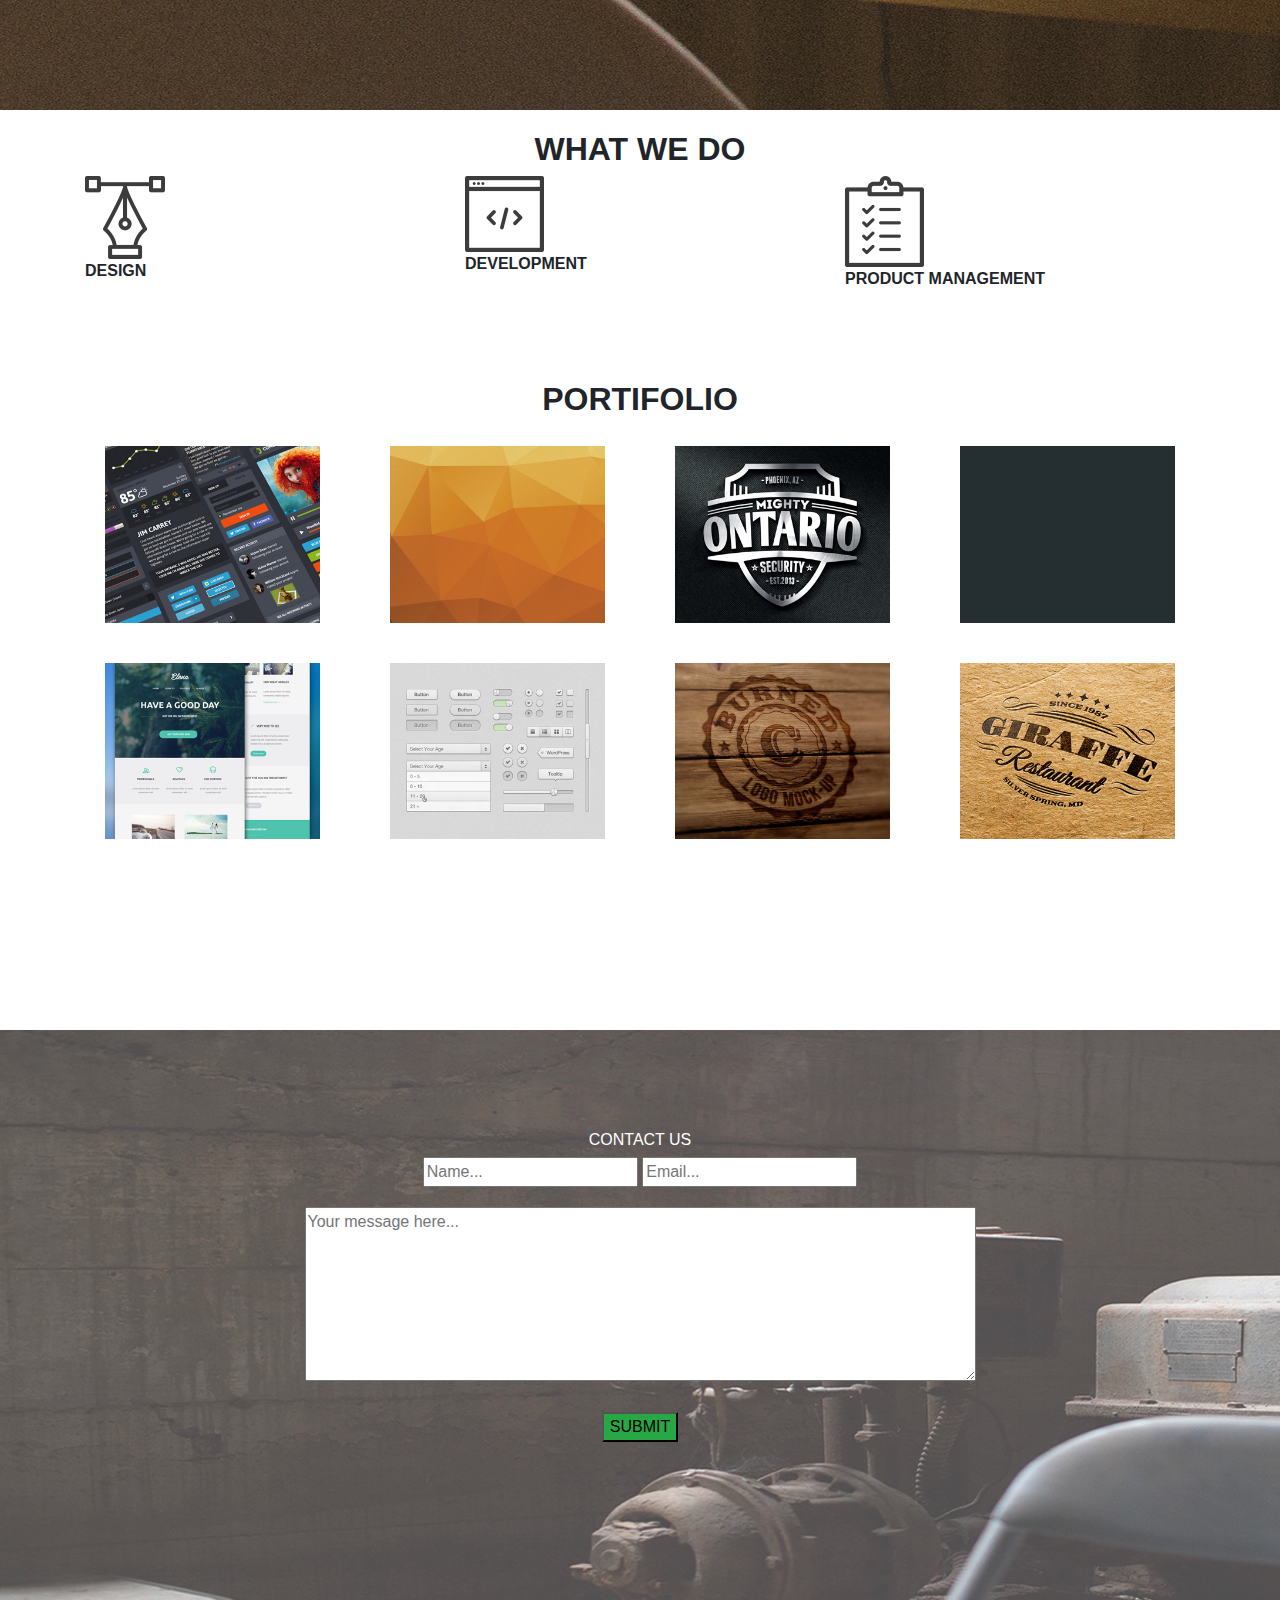
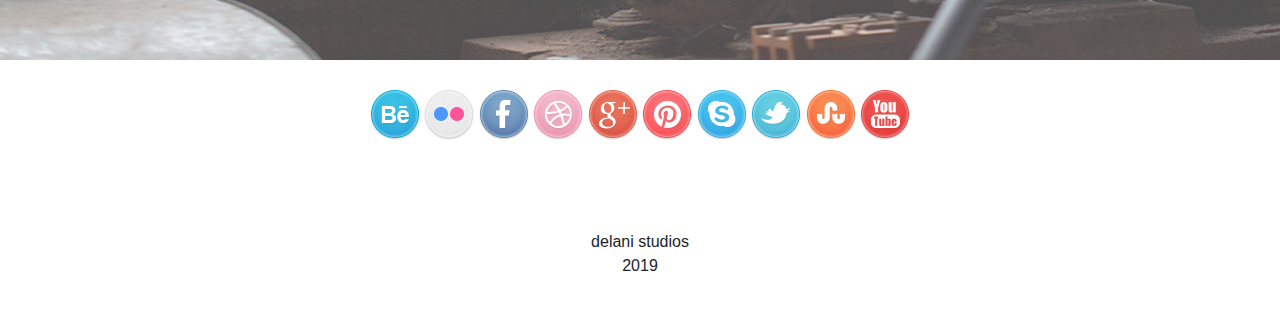
==== commit 9e899e89: "major changes" ====
--- a/index.html
+++ b/index.html
@@ -101,7 +101,7 @@
           </div>
         </div>
       </div>
-      <div class="container">
+      <div class="container portfo">
         <h2>PORTIFOLIO</h2>
         <div class="row top">
                 <div class="col-md-3">
--- a/css/styles.css
+++ b/css/styles.css
@@ -9,7 +9,12 @@
   color: white;
   padding-top: 20%;
   font-weight: bolder;
-  font-size: 50%;
+  font-size: 20px;
+}
+.intro h1 {
+  font-size: 4.5rem;
+  font-weight: bold;
+  line-height: 150px;
 }
 .mouse {
   text-align: center;
@@ -36,6 +41,13 @@
 }
 .doing {
   padding-top: 20px;
+  height: 30vh;
+}
+.portfo {
+  height: 70vh;
+}
+.top img {
+  width: 100%;
 }
 figcaption {
   font-weight: bolder;
